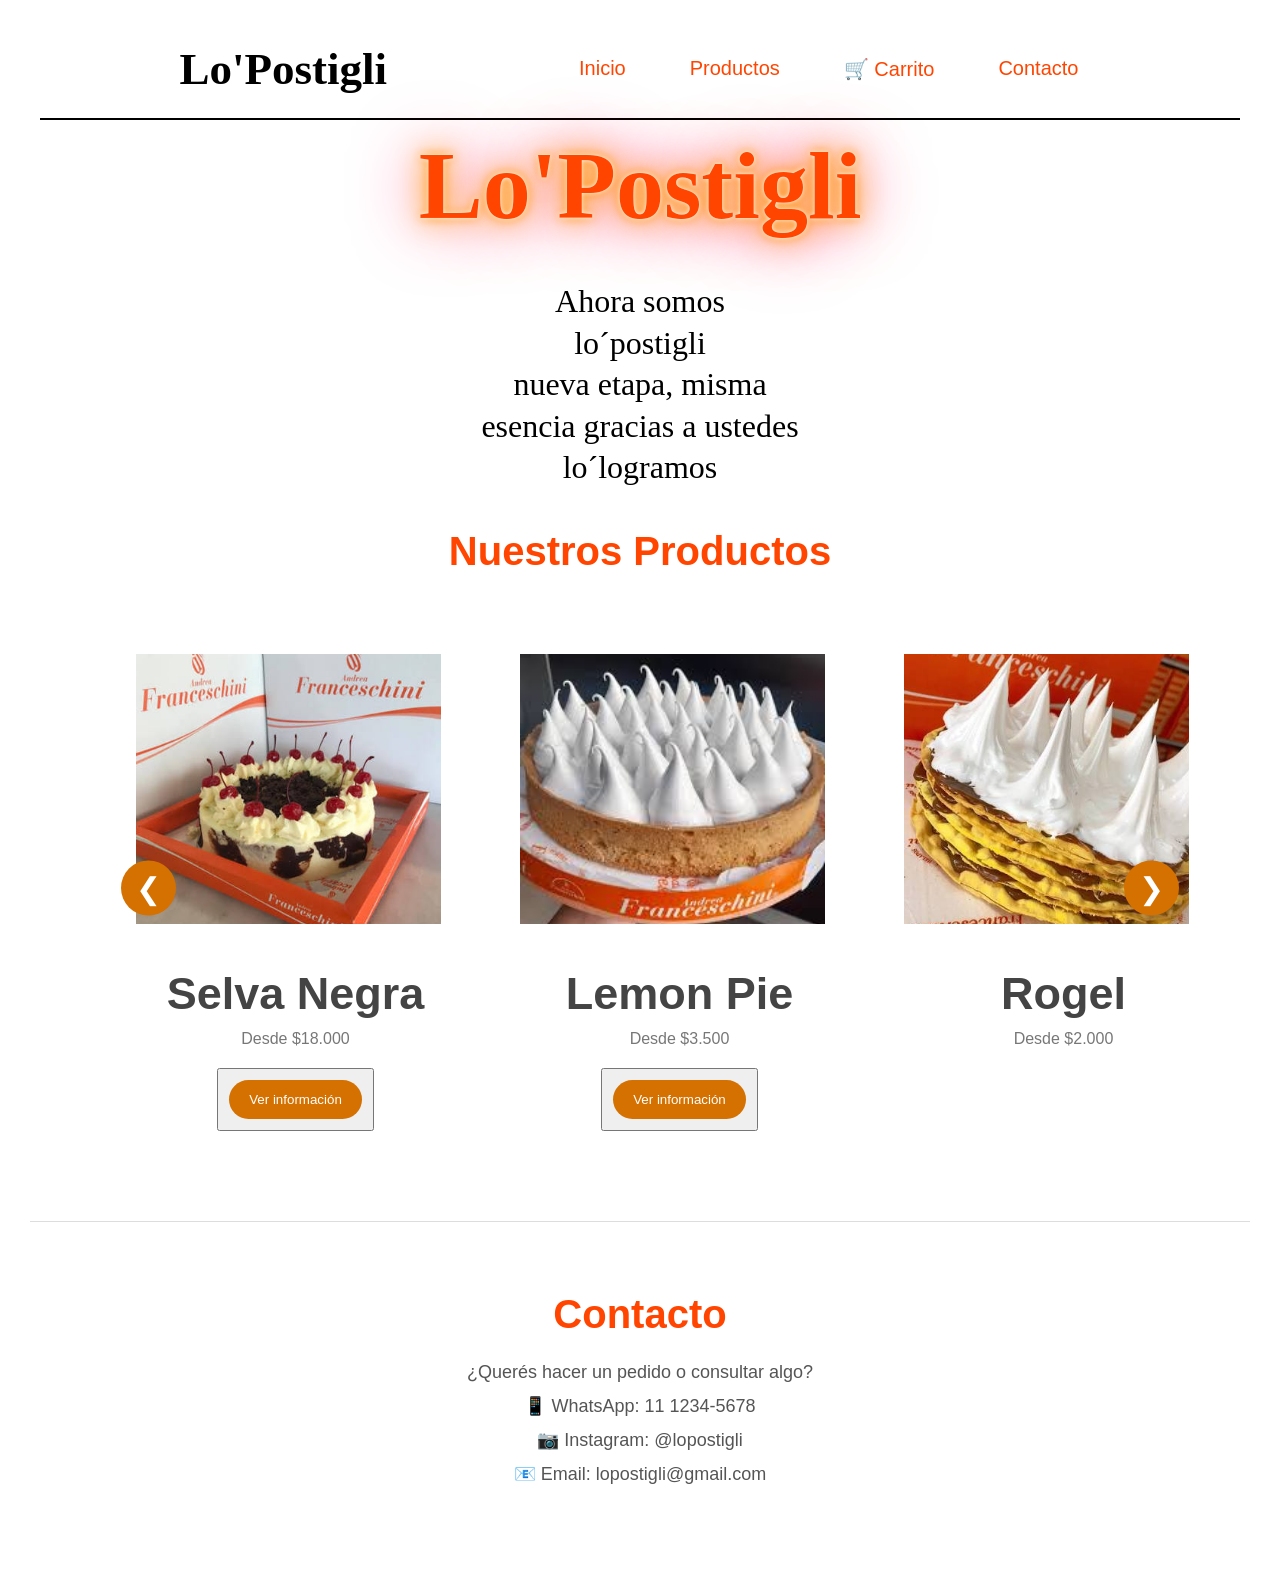
==== nuevo/index.html @ 9d3ff5c4 "Primer commit" ====
<!DOCTYPE html>
<html lang="en">
  <head>
    <meta charset="UTF-8">
    <link rel="stylesheet" href="./style.css">
    <meta name="viewport" content="width=device-width, initial-scale=1.0">
    <title>Lo Postigli</title>
    <link rel="stylesheet" href="style.css">
  </head>
  <body>
<title>Lo'Postigli</title>
</head>
<body id="inicio">

<header>
    <div class="menu">
        <h2>Lo'Postigli</h2>

        <nav>
            <a href="#inicio">Inicio</a>
            <a href="#productos">Productos</a>
            <a href="producto.html">🛒 Carrito</a>
            <a href="#contacto">Contacto</a>
        </nav>
    </div>
</header>

<div class="encabezado">
    <h1>Lo'Postigli</h1>
</div>

<div class="parrafos">
    <p>
        Ahora somos<br>
        lo´postigli<br>
        nueva etapa, misma<br>
        esencia gracias a ustedes<br>
        lo´logramos
    </p>
</div>


<div class="productos">
    <section class="catalogo" id="productos">
        <h1>Nuestros Productos</h1>

        <div class="carrusel">
            <button class="flecha izquierda" onclick="moverCarrusel(-1)">
                &#10094;
            </button>

            <div class="contenedor">
                <div class="card">
                    <img src="img/selva negra.jpg" alt="Selva Negra">
                    <div class="info">
                        <h2>Selva Negra</h2>
                        <p>Desde $18.000</p>
                         <button><a href="producto.html?producto=selva">Ver información</a></button>
                    </div>
                </div>

                <div class="card">
                    <img src="img/lemon pie.jpg" alt="Lemon Pie">
                    <div class="info">
                        <h2>Lemon Pie</h2>
                        <p>Desde $3.500</p>
                        <button><a href="producto.html?producto=lemon">Ver información</a></button>
                    </div>
                </div>

                <div class="card">
                    <img src="img/rogel.jpg" alt="Rogel">
                    <div class="info">
                        <h2>Rogel</h2>
                        <p>Desde $2.000</p>
                    </div>
                </div>

                <div class="card">
                    <img src="img/bombon.jpg" alt="Bombón">
                    <div class="info">
                        <h2>Bombón</h2>
                        <p>Desde $4.000</p>
                    </div>
                </div>

                <div class="card">
                    <img src="img/coco.jpg" alt="Coco">
                    <div class="info">
                        <h2>Coco</h2>
                        <p>Desde $3.500</p>
                    </div>
                </div>

                <div class="card">
                    <img src="img/oreo.jpg" alt="Oreo">
                    <div class="info">
                        <h2>Oreo</h2>
                        <p>Desde $2.500</p>
                    </div>
                </div>

                <div class="card">
                    <img src="img/mousse.jpg" alt="Mousse">
                    <div class="info">
                        <h2>Mousse</h2>
                        <p>Desde $4.000</p>
                    </div>
                </div>

                <div class="card">
                    <img src="img/mousse de baileys.jpeg" alt="mousse de Baileys">
                    <div class="info">
                        <h2>Mousse de Baileys</h2>
                        <p>Desde $4.000</p>
                    </div>
                </div>

                <div class="card">
                    <img src="img/tarta de frutilla.jpeg" alt="Tarta de Frutilla">
                    <div class="info">
                        <h2>Tarta de Frutilla</h2>
                        <p>Desde $3.500</p>
                    </div>
                </div>
            </div>

            <button class="flecha derecha" onclick="moverCarrusel(1)">
                &#10095;
            </button>
        </div>
    </section>
</div>
<section class="contacto" id="contacto">

    <h1>Contacto</h1>

    <p>¿Querés hacer un pedido o consultar algo?</p>

    <p>📱 WhatsApp: 11 1234-5678</p>
    <p>📷 Instagram: @lopostigli</p>
    <p>📧 Email: lopostigli@gmail.com</p>

</section>
 <script src="./script.js"></script>

</body>
</html>
---- nuevo/style.css ----
html::before {

  position: fixed;

  inset: 0;

  z-index: -1;

  margin: auto;

  width: fit-content;

  height: fit-content;

  font-family: monospace;

  opacity: 0.6;

  background: rebeccapurple;

  color: white;

  padding: 4px 8px;

  border-radius: 4px;

}

.encabezado {
  text-align: center;
  background-color: #FFFFFF ;
  font-family: 'Tempting';
  font-size: 3rem;
  color: #FF4500;
  margin: 10px;
  text-shadow:
    0 0 1px #fff,
    0 0 5px #fff,
    0 0 10px #FF8C00,
    0 0 30px #FFA500,
    0 0 70px #ff0055;
 }

.parrafos {
    text-align: center;
    font-size: 2rem;
    line-height: 1.3;
    margin: 40px auto;
}
*{
    font-family: 'arial';
    margin:10px;
    padding:0;
    box-sizing:border-box;
    font-family:Tempting;
}

body{
    background:#FFFFFF ;
}

.catalogo{
    width:90%;
    margin:20px auto;
}

.catalogo h1{
    font-family: 'arial';
    text-align:center;
    margin-bottom:40px;
    color:#FF4500;
    font-size:40px;
}

.carrusel {
    position: relative;
    width: 100%;
    overflow: hidden;
}

.contenedor {
    display: flex;
    gap: 25px;
    overflow-x: auto;
    scroll-behavior: smooth;
    scrollbar-width: none;
    padding: 10px 5px 20px;
}

.contenedor::-webkit-scrollbar {
    display: none;
}


.card {
    flex: 0 0 calc(33.333% - 17px);
}

.card:hover{
    transform:translateY(-8px);
}


.card img{
    width:90%;
    height:270px;
    object-fit:cover;
}


.info{
    font-family: 'arial';
    padding:10px;
    text-align:center;
}

.info h2{
    font-family: 'arial';
    margin-bottom:10px;
    color:#444;
}


.info p{
    font-family: 'arial';
    color:#777;
    margin-bottom:10px;
}

.info a{
    font-family: 'arial';
    text-decoration:none;
    background:#d47100;
    color:white;
    padding:12px 20px;
    border-radius:30px;
    display:inline-block;
    transition:.3s;
}

.info a:hover{
    font-family: 'arial';
    background:#000000;
}

.menu {
  background-color:#FFFFFF ;
  font-family: 'Tempting';
  height: 100px;
  display: flex;
  justify-content: center;
  gap: 150px;
  align-items: center;
  border-bottom: 2px solid black;
}

h2 {
 font-size: 45px;
}

nav {
  display: flex;
  gap: 20px;
}

nav a {
    font-family: Arial, sans-serif;
    text-decoration: none;
    font-size: 20px;
    color: #FF4500;
    padding: 8px 12px;
    border-radius: 20px;
    transition: 0.3s;
}

nav a:hover {
    background-color: #FF4500;
    color: white;
}

.tienda {
    text-align: center;
    background-color: #fff5ed;
    padding: 60px 20px;
    margin-top: 50px;
    border-top: 2px solid #FF4500;
}

.tienda h1 {
    font-family: Arial, sans-serif;
    font-size: 40px;
    color: #FF4500;
    margin-bottom: 20px;
}

.tienda p {
    font-family: Arial, sans-serif;
    font-size: 20px;
    color: #555;
    margin-bottom: 25px;
}

.tienda a {
    display: inline-block;
    text-decoration: none;
    background-color: #d47100;
    color: white;
    padding: 12px 25px;
    border-radius: 30px;
    font-family: Arial, sans-serif;
    font-size: 18px;
    transition: 0.3s;
}

.tienda a:hover {
    background-color: #FF4500;
    transform: scale(1.05);
}

.contacto {
    text-align: center;
    background-color: white;
    padding: 60px 20px;
    border-top: 1px solid #ddd;
}

.contacto h1 {
    font-family: Arial, sans-serif;
    font-size: 40px;
    color: #FF4500;
    margin-bottom: 25px;
}

.contacto p {
    font-family: Arial, sans-serif;
    font-size: 18px;
    color: #555;
    margin: 12px 0;
}

.flecha {
    position: absolute;
    top: 45%;
    transform: translateY(-50%);
    z-index: 10;
    width: 55px;
    height: 55px;
    border: none;
    border-radius: 50%;
    background-color: #d47100;
    color: white;
    font-size: 30px;
    cursor: pointer;
    transition: 0.3s;
}

.flecha:hover {
    background-color: #FF4500;
    transform: translateY(-50%) scale(1.1);
}

.izquierda {
    left: 10px;
}

.derecha {
    right: 10px;
}

.producto {
    width: 90%;
    max-width: 1100px;
    margin: 70px auto;
    display: flex;
    align-items: center;
    justify-content: center;
    gap: 70px;
}

.producto-imagen {
    width: 500px;
}

.producto-imagen img {
    width: 100%;
    height: 500px;
    object-fit: cover;
    border-radius: 20px;
    box-shadow: 0 8px 20px rgba(0, 0, 0, 0.15);
}

.producto-info {
    width: 400px;
}

.producto-info h1 {
    font-family: Arial, sans-serif;
    font-size: 45px;
    color: #FF4500;
    margin-bottom: 20px;
}

.descripcion {
    font-family: Arial, sans-serif;
    font-size: 19px;
    line-height: 1.5;
    color: #555;
    margin-bottom: 25px;
}

.precio {
    font-family: Arial, sans-serif;
    font-size: 30px;
    font-weight: bold;
    color: #d47100;
    margin-bottom: 30px;
}

.cantidad {
    display: flex;
    align-items: center;
    gap: 10px;
    margin-bottom: 30px;
    font-family: Arial, sans-serif;
}

.cantidad label {
    margin-right: 10px;
}

.cantidad button {
    width: 35px;
    height: 35px;
    border: none;
    border-radius: 50%;
    background-color: #d47100;
    color: white;
    font-size: 20px;
    cursor: pointer;
    transition: 0.3s;
}

.cantidad button:hover {
    background-color: #FF4500;
}

.cantidad input {
    width: 50px;
    height: 35px;
    text-align: center;
    border: 1px solid #ccc;
    border-radius: 8px;
    font-size: 16px;
}

.boton-carrito {
    border: none;
    background-color: #d47100;
    color: white;
    padding: 15px 30px;
    border-radius: 30px;
    font-size: 18px;
    cursor: pointer;
    transition: 0.3s;
}

.boton-carrito:hover {
    background-color: #FF4500;
    transform: scale(1.05);
}

.volver {
    display: block;
    margin-top: 25px;
    color: #d47100;
    text-decoration: none;
    font-family: Arial, sans-serif;
    font-size: 16px;
}

.volver:hover {
    color: #FF4500;
}
---- nuevo/style.css ----
html::before {

  position: fixed;

  inset: 0;

  z-index: -1;

  margin: auto;

  width: fit-content;

  height: fit-content;

  font-family: monospace;

  opacity: 0.6;

  background: rebeccapurple;

  color: white;

  padding: 4px 8px;

  border-radius: 4px;

}

.encabezado {
  text-align: center;
  background-color: #FFFFFF ;
  font-family: 'Tempting';
  font-size: 3rem;
  color: #FF4500;
  margin: 10px;
  text-shadow:
    0 0 1px #fff,
    0 0 5px #fff,
    0 0 10px #FF8C00,
    0 0 30px #FFA500,
    0 0 70px #ff0055;
 }

.parrafos {
    text-align: center;
    font-size: 2rem;
    line-height: 1.3;
    margin: 40px auto;
}
*{
    font-family: 'arial';
    margin:10px;
    padding:0;
    box-sizing:border-box;
    font-family:Tempting;
}

body{
    background:#FFFFFF ;
}

.catalogo{
    width:90%;
    margin:20px auto;
}

.catalogo h1{
    font-family: 'arial';
    text-align:center;
    margin-bottom:40px;
    color:#FF4500;
    font-size:40px;
}

.carrusel {
    position: relative;
    width: 100%;
    overflow: hidden;
}

.contenedor {
    display: flex;
    gap: 25px;
    overflow-x: auto;
    scroll-behavior: smooth;
    scrollbar-width: none;
    padding: 10px 5px 20px;
}

.contenedor::-webkit-scrollbar {
    display: none;
}


.card {
    flex: 0 0 calc(33.333% - 17px);
}

.card:hover{
    transform:translateY(-8px);
}


.card img{
    width:90%;
    height:270px;
    object-fit:cover;
}


.info{
    font-family: 'arial';
    padding:10px;
    text-align:center;
}

.info h2{
    font-family: 'arial';
    margin-bottom:10px;
    color:#444;
}


.info p{
    font-family: 'arial';
    color:#777;
    margin-bottom:10px;
}

.info a{
    font-family: 'arial';
    text-decoration:none;
    background:#d47100;
    color:white;
    padding:12px 20px;
    border-radius:30px;
    display:inline-block;
    transition:.3s;
}

.info a:hover{
    font-family: 'arial';
    background:#000000;
}

.menu {
  background-color:#FFFFFF ;
  font-family: 'Tempting';
  height: 100px;
  display: flex;
  justify-content: center;
  gap: 150px;
  align-items: center;
  border-bottom: 2px solid black;
}

h2 {
 font-size: 45px;
}

nav {
  display: flex;
  gap: 20px;
}

nav a {
    font-family: Arial, sans-serif;
    text-decoration: none;
    font-size: 20px;
    color: #FF4500;
    padding: 8px 12px;
    border-radius: 20px;
    transition: 0.3s;
}

nav a:hover {
    background-color: #FF4500;
    color: white;
}

.tienda {
    text-align: center;
    background-color: #fff5ed;
    padding: 60px 20px;
    margin-top: 50px;
    border-top: 2px solid #FF4500;
}

.tienda h1 {
    font-family: Arial, sans-serif;
    font-size: 40px;
    color: #FF4500;
    margin-bottom: 20px;
}

.tienda p {
    font-family: Arial, sans-serif;
    font-size: 20px;
    color: #555;
    margin-bottom: 25px;
}

.tienda a {
    display: inline-block;
    text-decoration: none;
    background-color: #d47100;
    color: white;
    padding: 12px 25px;
    border-radius: 30px;
    font-family: Arial, sans-serif;
    font-size: 18px;
    transition: 0.3s;
}

.tienda a:hover {
    background-color: #FF4500;
    transform: scale(1.05);
}

.contacto {
    text-align: center;
    background-color: white;
    padding: 60px 20px;
    border-top: 1px solid #ddd;
}

.contacto h1 {
    font-family: Arial, sans-serif;
    font-size: 40px;
    color: #FF4500;
    margin-bottom: 25px;
}

.contacto p {
    font-family: Arial, sans-serif;
    font-size: 18px;
    color: #555;
    margin: 12px 0;
}

.flecha {
    position: absolute;
    top: 45%;
    transform: translateY(-50%);
    z-index: 10;
    width: 55px;
    height: 55px;
    border: none;
    border-radius: 50%;
    background-color: #d47100;
    color: white;
    font-size: 30px;
    cursor: pointer;
    transition: 0.3s;
}

.flecha:hover {
    background-color: #FF4500;
    transform: translateY(-50%) scale(1.1);
}

.izquierda {
    left: 10px;
}

.derecha {
    right: 10px;
}

.producto {
    width: 90%;
    max-width: 1100px;
    margin: 70px auto;
    display: flex;
    align-items: center;
    justify-content: center;
    gap: 70px;
}

.producto-imagen {
    width: 500px;
}

.producto-imagen img {
    width: 100%;
    height: 500px;
    object-fit: cover;
    border-radius: 20px;
    box-shadow: 0 8px 20px rgba(0, 0, 0, 0.15);
}

.producto-info {
    width: 400px;
}

.producto-info h1 {
    font-family: Arial, sans-serif;
    font-size: 45px;
    color: #FF4500;
    margin-bottom: 20px;
}

.descripcion {
    font-family: Arial, sans-serif;
    font-size: 19px;
    line-height: 1.5;
    color: #555;
    margin-bottom: 25px;
}

.precio {
    font-family: Arial, sans-serif;
    font-size: 30px;
    font-weight: bold;
    color: #d47100;
    margin-bottom: 30px;
}

.cantidad {
    display: flex;
    align-items: center;
    gap: 10px;
    margin-bottom: 30px;
    font-family: Arial, sans-serif;
}

.cantidad label {
    margin-right: 10px;
}

.cantidad button {
    width: 35px;
    height: 35px;
    border: none;
    border-radius: 50%;
    background-color: #d47100;
    color: white;
    font-size: 20px;
    cursor: pointer;
    transition: 0.3s;
}

.cantidad button:hover {
    background-color: #FF4500;
}

.cantidad input {
    width: 50px;
    height: 35px;
    text-align: center;
    border: 1px solid #ccc;
    border-radius: 8px;
    font-size: 16px;
}

.boton-carrito {
    border: none;
    background-color: #d47100;
    color: white;
    padding: 15px 30px;
    border-radius: 30px;
    font-size: 18px;
    cursor: pointer;
    transition: 0.3s;
}

.boton-carrito:hover {
    background-color: #FF4500;
    transform: scale(1.05);
}

.volver {
    display: block;
    margin-top: 25px;
    color: #d47100;
    text-decoration: none;
    font-family: Arial, sans-serif;
    font-size: 16px;
}

.volver:hover {
    color: #FF4500;
}
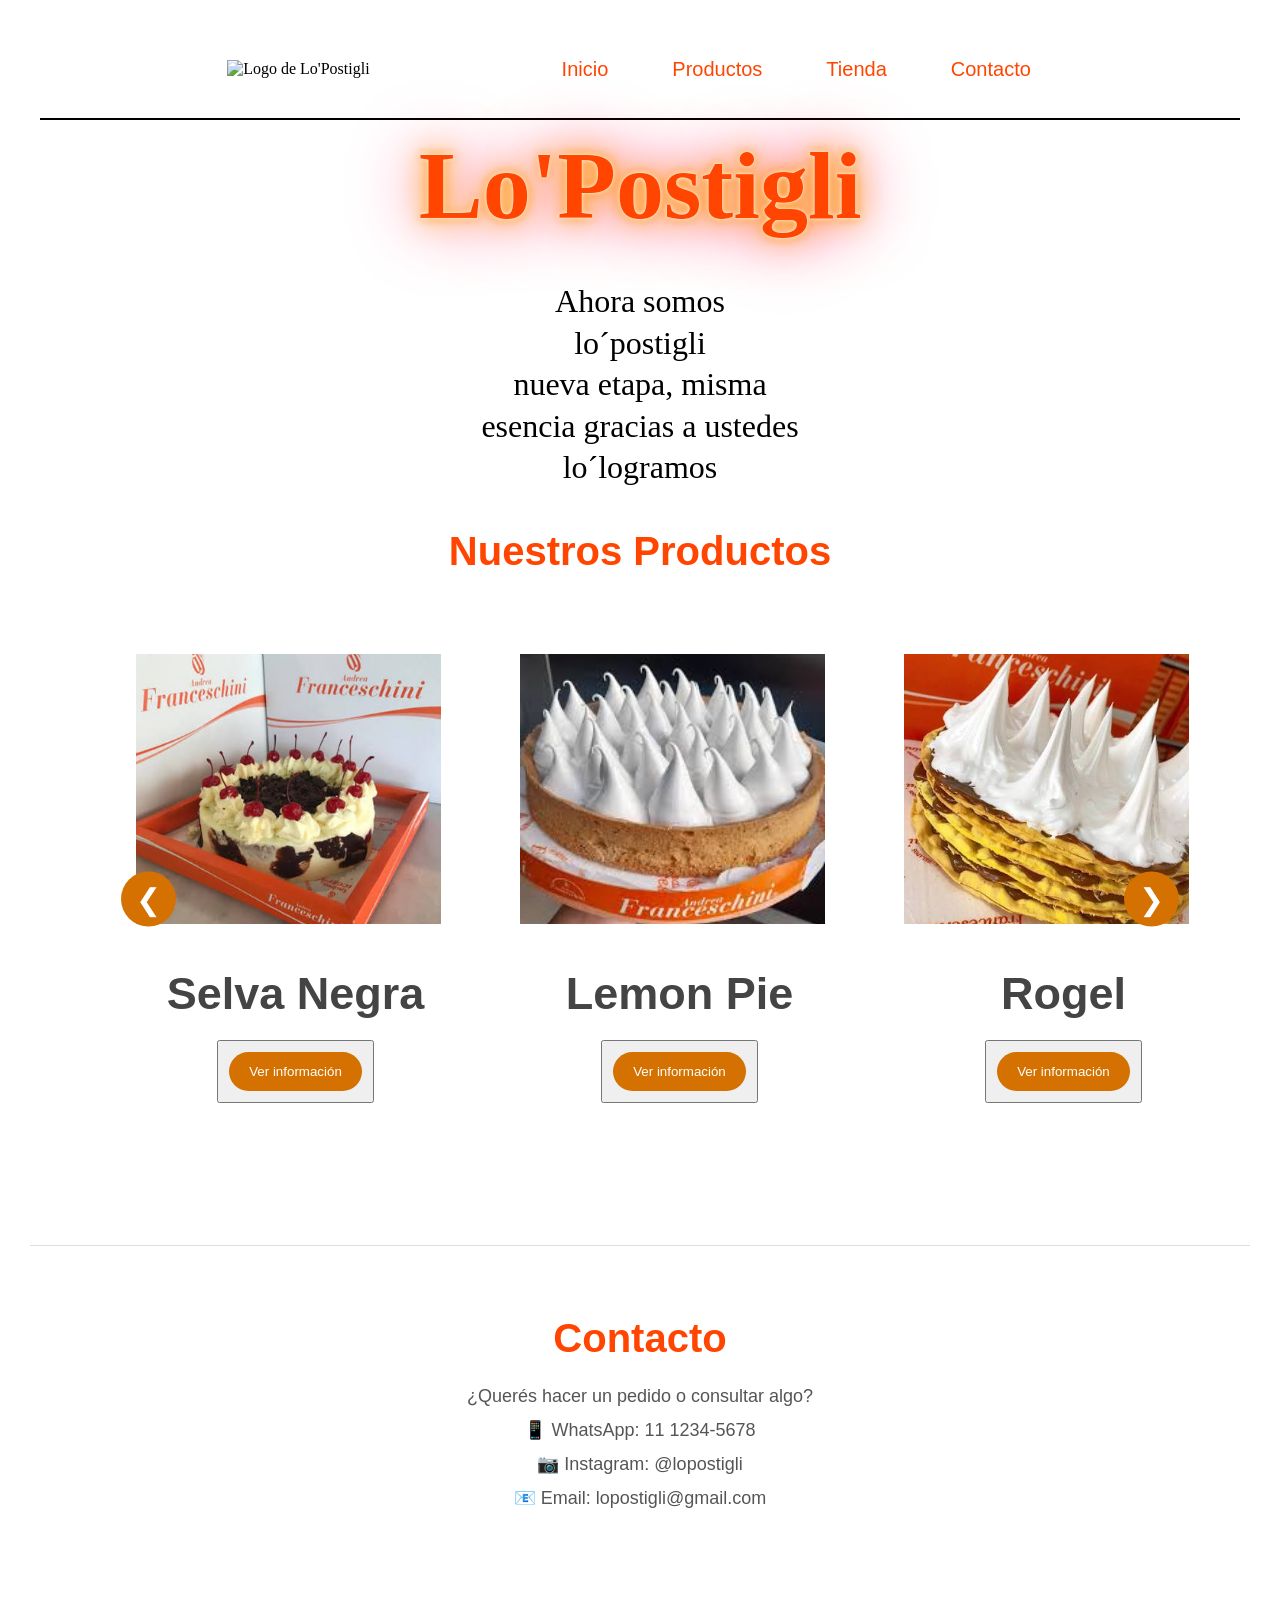
==== commit 6c5bedcc: "Update index.html" ====
--- a/nuevo/index.html
+++ b/nuevo/index.html
@@ -14,12 +14,12 @@
 
 <header>
     <div class="menu">
-        <h2>Lo'Postigli</h2>
+        <img src="img/logo.jpeg" alt="Logo de Lo'Postigli" class="menu-logo">
 
         <nav>
             <a href="#inicio">Inicio</a>
             <a href="#productos">Productos</a>
-            <a href="producto.html">🛒 Carrito</a>
+            <a href="producto.html">Tienda</a>
             <a href="#contacto">Contacto</a>
         </nav>
     </div>
@@ -54,7 +54,6 @@
                     <img src="img/selva negra.jpg" alt="Selva Negra">
                     <div class="info">
                         <h2>Selva Negra</h2>
-                        <p>Desde $18.000</p>
                          <button><a href="producto.html?producto=selva">Ver información</a></button>
                     </div>
                 </div>
@@ -63,7 +62,6 @@
                     <img src="img/lemon pie.jpg" alt="Lemon Pie">
                     <div class="info">
                         <h2>Lemon Pie</h2>
-                        <p>Desde $3.500</p>
                         <button><a href="producto.html?producto=lemon">Ver información</a></button>
                     </div>
                 </div>
@@ -72,7 +70,7 @@
                     <img src="img/rogel.jpg" alt="Rogel">
                     <div class="info">
                         <h2>Rogel</h2>
-                        <p>Desde $2.000</p>
+                        <button><a href="producto.html?producto=rogel">Ver información</a></button>
                     </div>
                 </div>
 
@@ -80,7 +78,7 @@
                     <img src="img/bombon.jpg" alt="Bombón">
                     <div class="info">
                         <h2>Bombón</h2>
-                        <p>Desde $4.000</p>
+                        <button><a href="producto.html?producto=bombon">Ver información</a></button>
                     </div>
                 </div>
 
@@ -88,7 +86,7 @@
                     <img src="img/coco.jpg" alt="Coco">
                     <div class="info">
                         <h2>Coco</h2>
-                        <p>Desde $3.500</p>
+                        <button><a href="producto.html?producto=coco">Ver información</a></button>
                     </div>
                 </div>
 
@@ -96,7 +94,7 @@
                     <img src="img/oreo.jpg" alt="Oreo">
                     <div class="info">
                         <h2>Oreo</h2>
-                        <p>Desde $2.500</p>
+                        <button><a href="producto.html?producto=oreo">Ver información</a></button>
                     </div>
                 </div>
 
@@ -104,7 +102,7 @@
                     <img src="img/mousse.jpg" alt="Mousse">
                     <div class="info">
                         <h2>Mousse</h2>
-                        <p>Desde $4.000</p>
+                        <button><a href="producto.html?producto=mousse">Ver información</a></button>
                     </div>
                 </div>
 
@@ -112,7 +110,7 @@
                     <img src="img/mousse de baileys.jpeg" alt="mousse de Baileys">
                     <div class="info">
                         <h2>Mousse de Baileys</h2>
-                        <p>Desde $4.000</p>
+                        <button><a href="producto.html?producto=baileys">Ver información</a></button>
                     </div>
                 </div>
 
@@ -120,7 +118,7 @@
                     <img src="img/tarta de frutilla.jpeg" alt="Tarta de Frutilla">
                     <div class="info">
                         <h2>Tarta de Frutilla</h2>
-                        <p>Desde $3.500</p>
+                        <button><a href="producto.html?producto=frutilla">Ver información</a></button>
                     </div>
                 </div>
             </div>
@@ -145,4 +143,4 @@
  <script src="./script.js"></script>
 
 </body>
-</html>+</html>
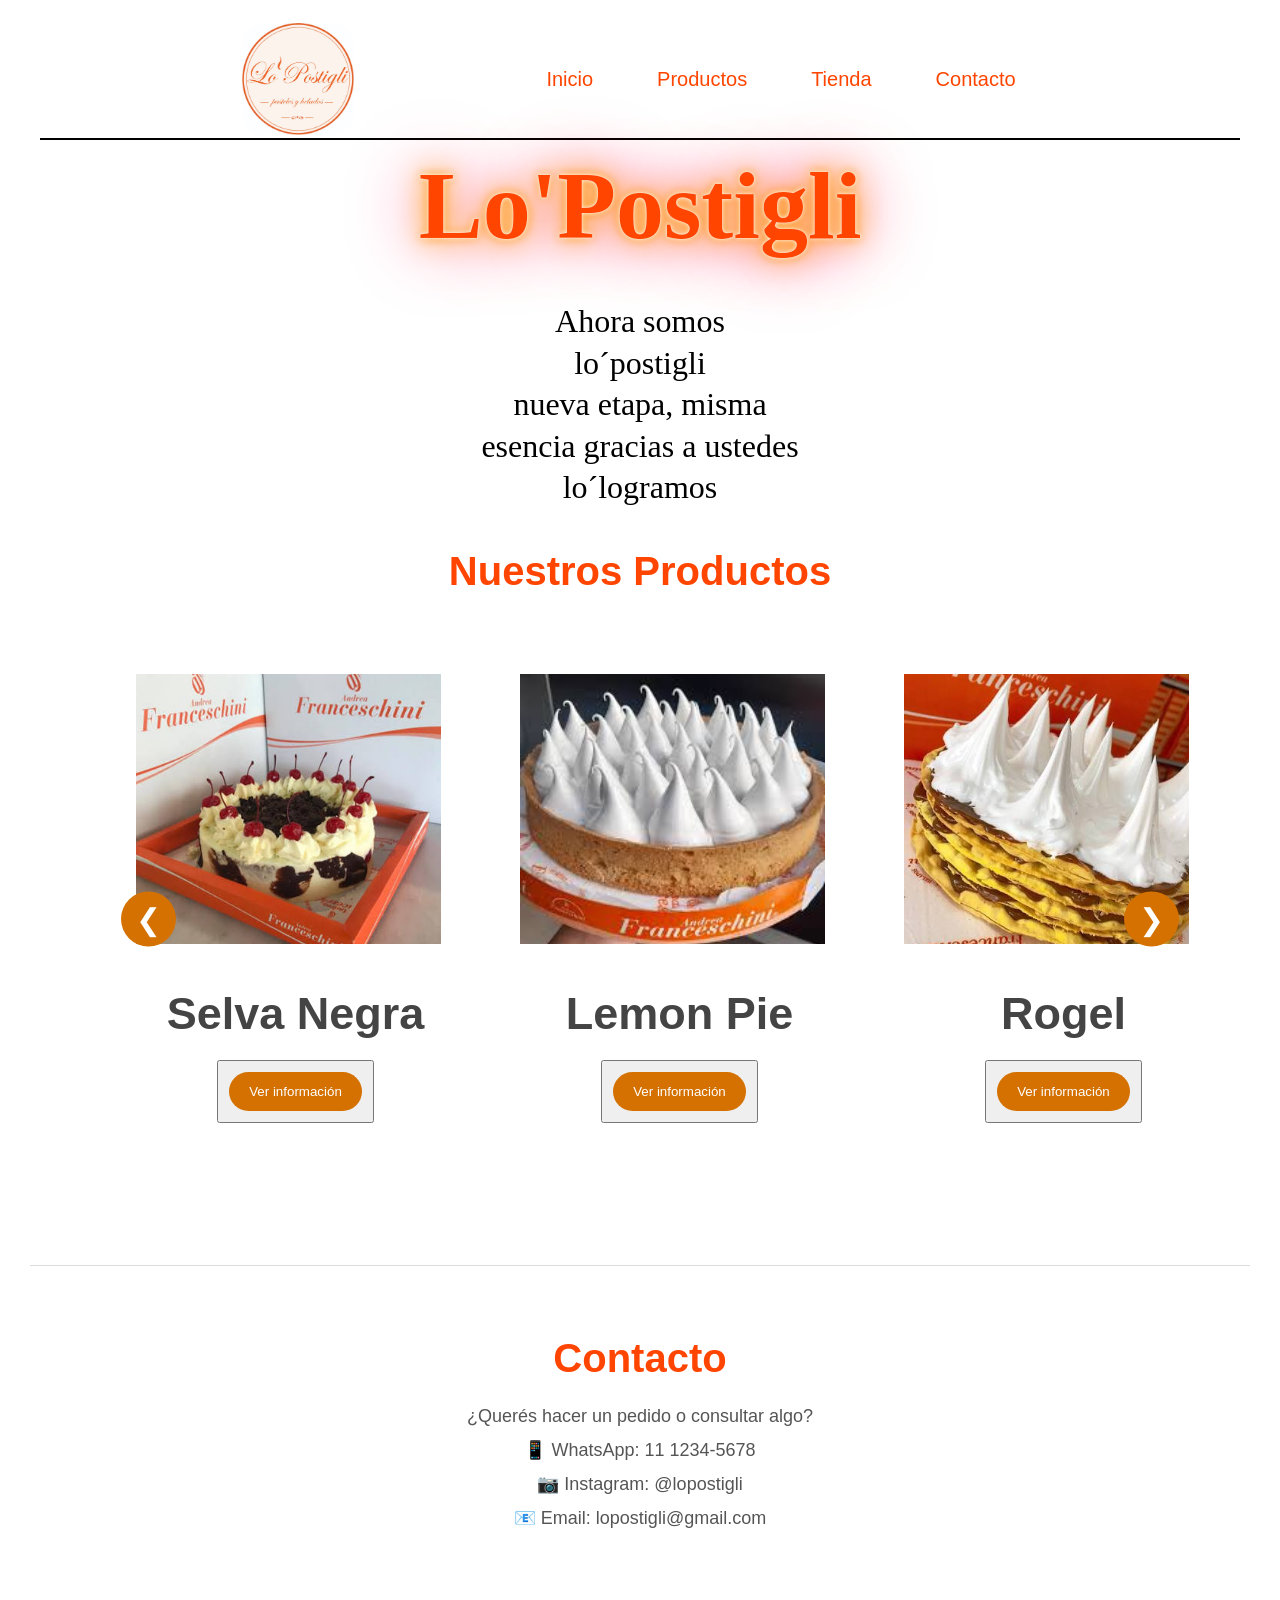
==== commit 0667afc5: "Remove duplicate stylesheet link in index.html Removed duplicate stylesheet link from the head secti" ====
--- a/nuevo/index.html
+++ b/nuevo/index.html
@@ -5,7 +5,6 @@
     <link rel="stylesheet" href="./style.css">
     <meta name="viewport" content="width=device-width, initial-scale=1.0">
     <title>Lo Postigli</title>
-    <link rel="stylesheet" href="style.css">
   </head>
   <body>
 <title>Lo'Postigli</title>
--- a/nuevo/style.css
+++ b/nuevo/style.css
@@ -1,29 +1,16 @@
- html::before {
-
+html::before {
   position: fixed;
-
   inset: 0;
-
   z-index: -1;
-
   margin: auto;
-
   width: fit-content;
-
   height: fit-content;
-
   font-family: monospace;
-
   opacity: 0.6;
-
   background: rebeccapurple;
-
   color: white;
-
   padding: 4px 8px;
-
   border-radius: 4px;
-
 }
 
 .encabezado {
@@ -91,7 +78,6 @@
     display: none;
 }
 
-
 .card {
     flex: 0 0 calc(33.333% - 17px);
 }
@@ -99,7 +85,6 @@
 .card:hover{
     transform:translateY(-8px);
 }
-
 
 .card img{
     width:90%;
@@ -107,7 +92,6 @@
     object-fit:cover;
 }
 
-
 .info{
     font-family: 'arial';
     padding:10px;
@@ -119,7 +103,6 @@
     margin-bottom:10px;
     color:#444;
 }
-
 
 .info p{
     font-family: 'arial';
@@ -146,12 +129,19 @@
 .menu {
   background-color:#FFFFFF ;
   font-family: 'Tempting';
-  height: 100px;
+  height: 120px;
   display: flex;
   justify-content: center;
   gap: 150px;
   align-items: center;
   border-bottom: 2px solid black;
+}
+
+.menu-logo {
+  width: 112px;
+  height: 112px;
+  border-radius: 20%;
+  align-items: left;
 }
 
 h2 {
@@ -178,44 +168,6 @@
     color: white;
 }
 
-.tienda {
-    text-align: center;
-    background-color: #fff5ed;
-    padding: 60px 20px;
-    margin-top: 50px;
-    border-top: 2px solid #FF4500;
-}
-
-.tienda h1 {
-    font-family: Arial, sans-serif;
-    font-size: 40px;
-    color: #FF4500;
-    margin-bottom: 20px;
-}
-
-.tienda p {
-    font-family: Arial, sans-serif;
-    font-size: 20px;
-    color: #555;
-    margin-bottom: 25px;
-}
-
-.tienda a {
-    display: inline-block;
-    text-decoration: none;
-    background-color: #d47100;
-    color: white;
-    padding: 12px 25px;
-    border-radius: 30px;
-    font-family: Arial, sans-serif;
-    font-size: 18px;
-    transition: 0.3s;
-}
-
-.tienda a:hover {
-    background-color: #FF4500;
-    transform: scale(1.05);
-}
 
 .contacto {
     text-align: center;
@@ -273,8 +225,7 @@
     margin: 70px auto;
     display: flex;
     align-items: center;
-    justify-content: center;
-    gap: 70px;
+    gap: 80px;
 }
 
 .producto-imagen {
@@ -282,8 +233,8 @@
 }
 
 .producto-imagen img {
-    width: 100%;
-    height: 500px;
+    width: 90%;
+    height: 400px;
     object-fit: cover;
     border-radius: 20px;
     box-shadow: 0 8px 20px rgba(0, 0, 0, 0.15);
@@ -316,57 +267,24 @@
     margin-bottom: 30px;
 }
 
-.cantidad {
-    display: flex;
-    align-items: center;
-    gap: 10px;
-    margin-bottom: 30px;
-    font-family: Arial, sans-serif;
-}
-
-.cantidad label {
-    margin-right: 10px;
-}
-
-.cantidad button {
-    width: 35px;
-    height: 35px;
+.producto-info button {
+    font-family: Arial, sans-serif;
+    width: 100px;
+    height: 40px;
     border: none;
-    border-radius: 50%;
+    border-radius: 5%;
     background-color: #d47100;
     color: white;
     font-size: 20px;
     cursor: pointer;
     transition: 0.3s;
-}
-
-.cantidad button:hover {
-    background-color: #FF4500;
-}
-
-.cantidad input {
-    width: 50px;
-    height: 35px;
-    text-align: center;
-    border: 1px solid #ccc;
-    border-radius: 8px;
-    font-size: 16px;
-}
-
-.boton-carrito {
-    border: none;
-    background-color: #d47100;
-    color: white;
-    padding: 15px 30px;
-    border-radius: 30px;
-    font-size: 18px;
-    cursor: pointer;
-    transition: 0.3s;
-}
-
-.boton-carrito:hover {
-    background-color: #FF4500;
-    transform: scale(1.05);
+    gap: 25px;
+}
+
+.producto-info a {
+    font-family: Arial, sans-serif;
+    text-decoration: none;
+    color: #000000;
 }
 
 .volver {
@@ -380,4 +298,4 @@
 
 .volver:hover {
     color: #FF4500;
-} +} 
